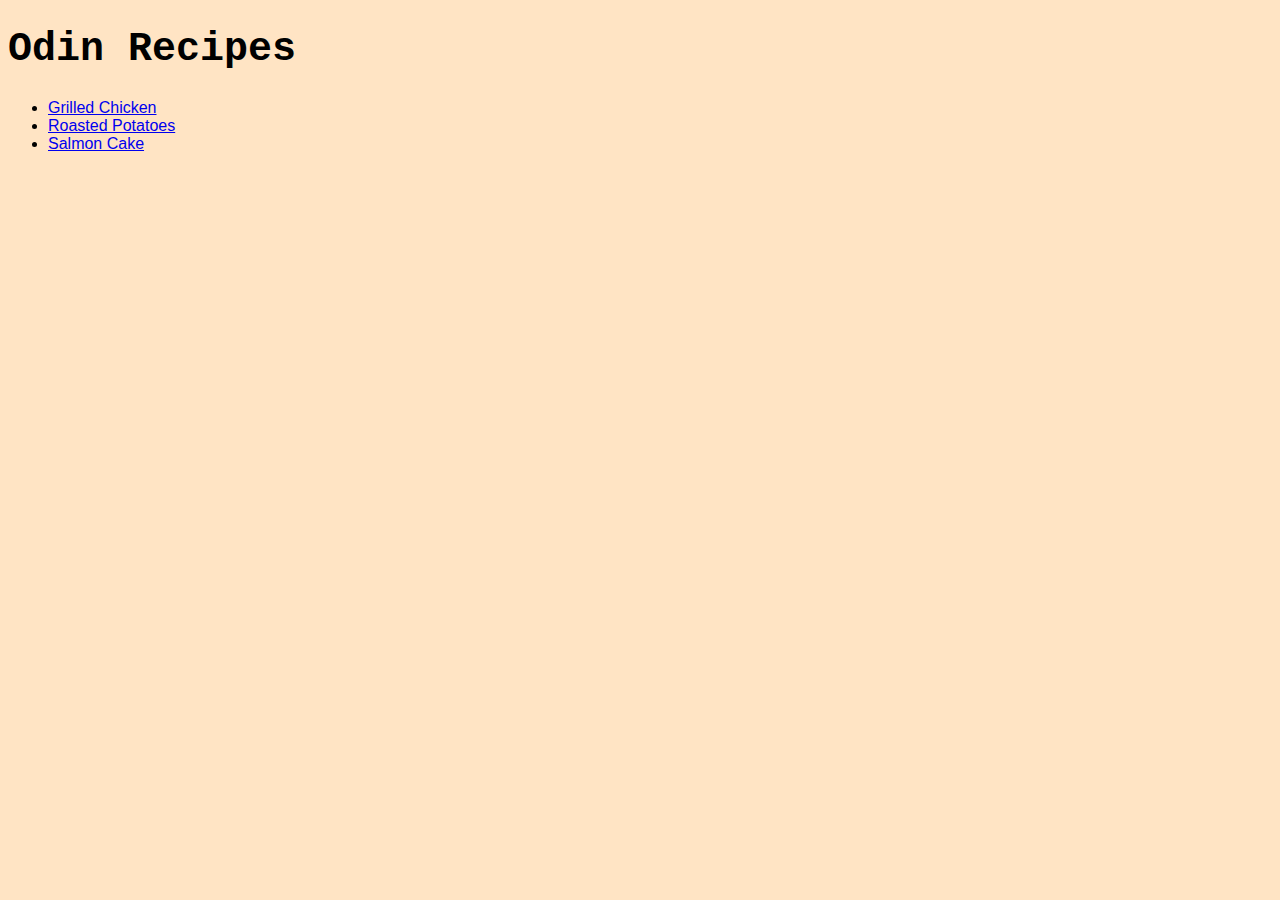
==== index.html @ ebcf6e03 "Added CSS Styling to Odin recipes" ====
<!DOCTYPE html>
<html lang="en">
<head>
    <meta charset="UTF-8">
    <meta name="viewport" content="width=device-width, initial-scale=1.0">
    <title>LazyRecipes</title>
    <link rel="stylesheet" href="style.css">
</head>
<body>
    <h1>Odin Recipes</h1>
    <ul>
        <li><a href="recipes/grilledChicken.html">Grilled Chicken</a></li>
        <li><a href="recipes/roastedPotatoes.html">Roasted Potatoes</a></li>
        <li><a href="recipes/salmonCake.html">Salmon Cake</a></li>
    </ul>
   
</body>
</html>
---- style.css ----
body {
    background-color: bisque;
    text-align: justify;
    font-family: Arial, Helvetica, sans-serif;
}

h1 {
    text-align: justify;
    font-size: 40px;
    font-family: 'Courier New', Courier, monospace;
    font-weight: 1200;
}

h2 {
    text-align: justify;
    font-family: 'Courier New', Courier, monospace;
}

.note {
    background-color: azure;
    font-weight: bold;
}
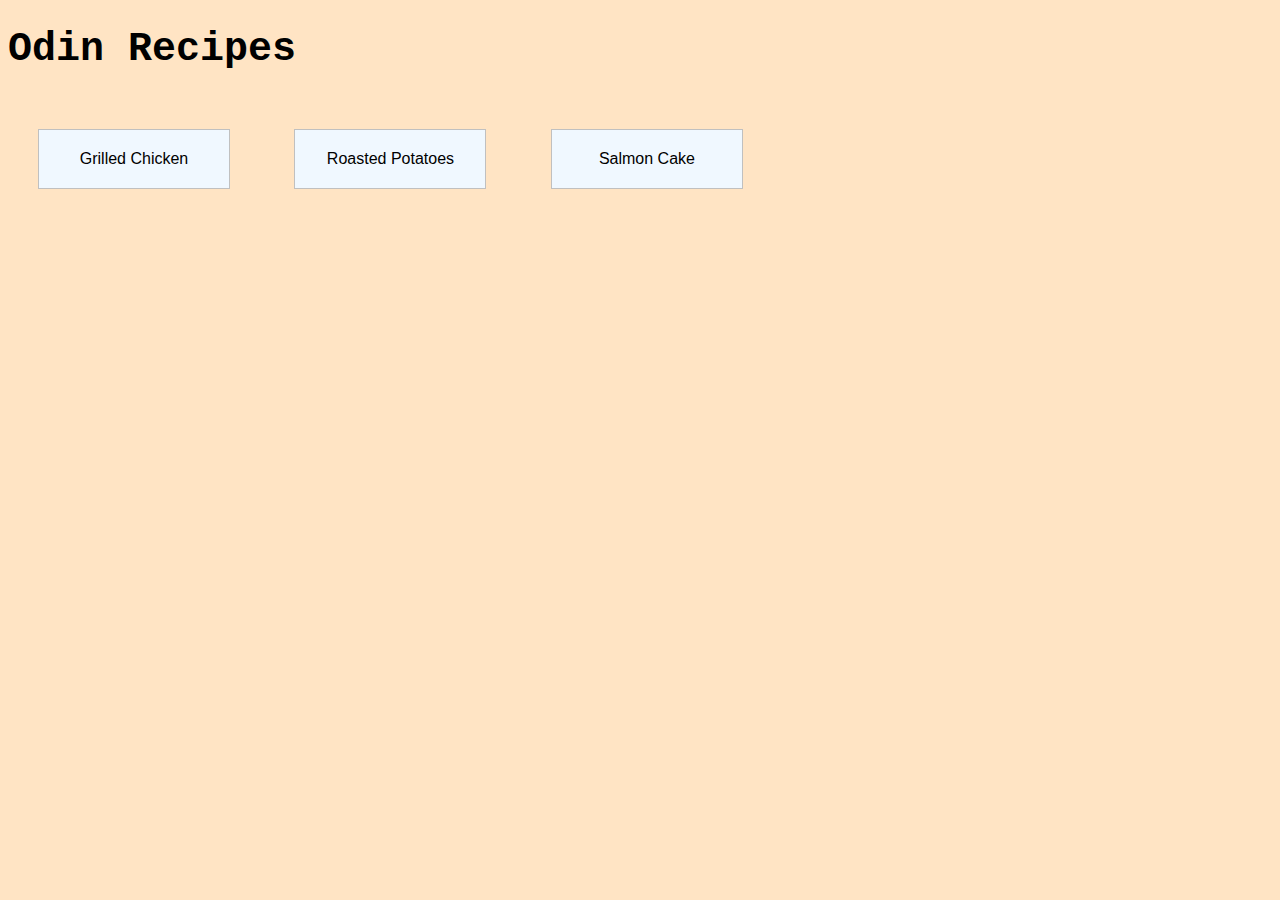
==== commit 1bf120e1: "Update links to button style" ====
--- a/index.html
+++ b/index.html
@@ -8,11 +8,9 @@
 </head>
 <body>
     <h1>Odin Recipes</h1>
-    <ul>
-        <li><a href="recipes/grilledChicken.html">Grilled Chicken</a></li>
-        <li><a href="recipes/roastedPotatoes.html">Roasted Potatoes</a></li>
-        <li><a href="recipes/salmonCake.html">Salmon Cake</a></li>
-    </ul>
+        <a href="recipes/grilledChicken.html">Grilled Chicken</a></li>
+        <a href="recipes/roastedPotatoes.html">Roasted Potatoes</a></li>
+        <a href="recipes/salmonCake.html">Salmon Cake</a></li>
    
 </body>
 </html>--- a/style.css
+++ b/style.css
@@ -19,4 +19,16 @@
 .note {
     background-color: azure;
     font-weight: bold;
-}+}
+
+a {
+    display: inline-block;
+    text-decoration: none;
+    background-color: aliceblue;
+    padding: 20px;
+    width: 150px;
+    border: 1px solid silver;
+    margin: 30px;
+    text-align: center;
+    color: black;
+}
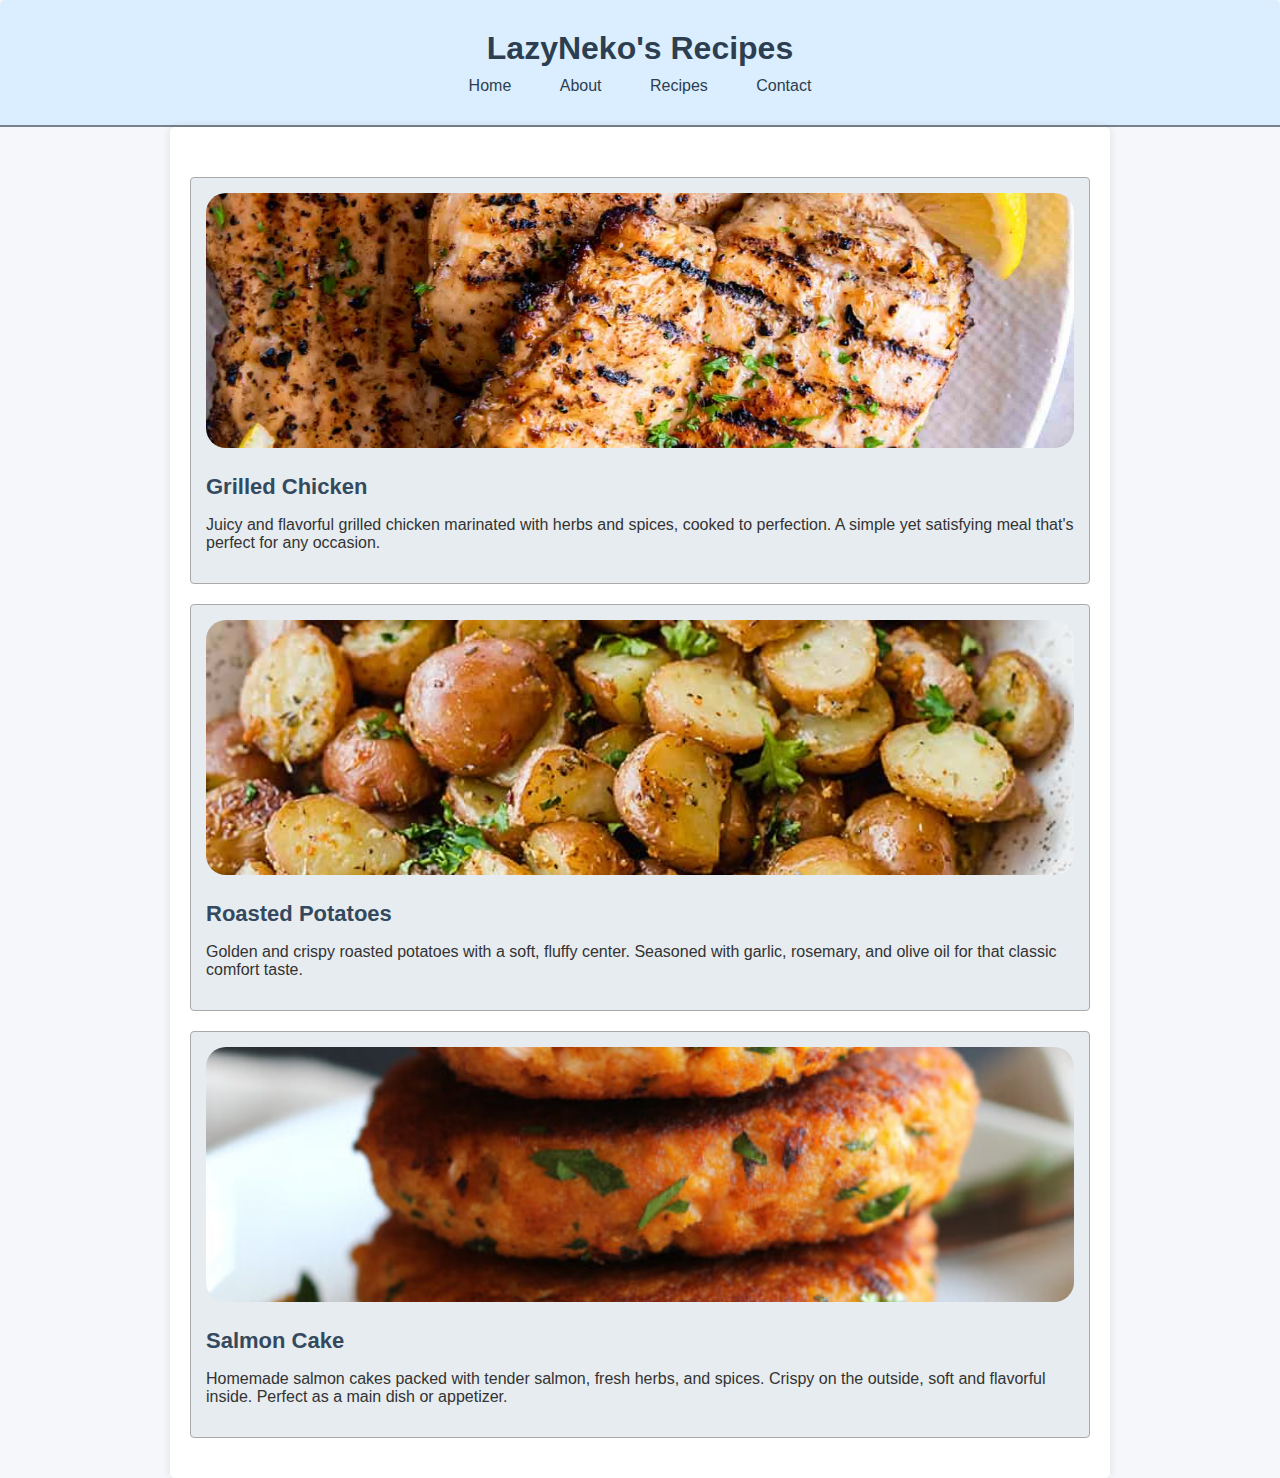
==== commit a4d176b2: "Redesign the index.html page with appealing looks" ====
--- a/index.html
+++ b/index.html
@@ -1,16 +1,55 @@
 <!DOCTYPE html>
 <html lang="en">
+
 <head>
     <meta charset="UTF-8">
     <meta name="viewport" content="width=device-width, initial-scale=1.0">
     <title>LazyRecipes</title>
     <link rel="stylesheet" href="style.css">
 </head>
+
 <body>
-    <h1>Odin Recipes</h1>
-        <a href="recipes/grilledChicken.html">Grilled Chicken</a></li>
-        <a href="recipes/roastedPotatoes.html">Roasted Potatoes</a></li>
-        <a href="recipes/salmonCake.html">Salmon Cake</a></li>
-   
+    <header>
+        <h1>LazyNeko's Recipes</h1>
+        <nav>
+            <a href="">Home</a>
+            <a href="">About</a>
+            <a href="">Recipes</a>
+            <a href="">Contact</a>
+        </nav>
+    </header>
+
+    <div class="container">
+
+        <div class="recipes">
+
+            <div class="recipe">
+                <a href="recipes/grilledChicken.html">
+                    <img src="./images/grilled-chicken.jpg" alt="Grilled Chicken">
+                </a>
+                <h3>Grilled Chicken</h3>
+                <p>Juicy and flavorful grilled chicken marinated with herbs and spices, cooked to perfection. A simple yet satisfying meal that's perfect for any occasion.</p>
+            </div>
+            
+            <div class="recipe">
+                <a href="recipes/roastedPotatoes.html">
+                    <img src="./images/roastedPotatoes2.jpg" alt="Roasted Potatoes">
+                </a>
+                <h3>Roasted Potatoes</h3>
+                <p>Golden and crispy roasted potatoes with a soft, fluffy center. Seasoned with garlic, rosemary, and olive oil for that classic comfort taste.</p>
+            </div>
+            
+            <div class="recipe">
+                <a href="recipes/salmonCake.html">
+                    <img src="./images/salmonCake.jpg" alt="Salmon Cake">
+                </a>
+                <h3>Salmon Cake</h3>
+                <p>Homemade salmon cakes packed with tender salmon, fresh herbs, and spices. Crispy on the outside, soft and flavorful inside. Perfect as a main dish or appetizer.</p>
+            </div>
+            
+        </div>
+    </div>
+
 </body>
+
 </html>--- a/style.css
+++ b/style.css
@@ -1,34 +1,87 @@
 body {
-    background-color: bisque;
-    text-align: justify;
-    font-family: Arial, Helvetica, sans-serif;
+    margin: 0;
+    padding: 0;
+    font-family: Arial, sans-serif;
+    background-color: #f5f7fa;
+    color: #333;
 }
 
-h1 {
-    text-align: justify;
-    font-size: 40px;
-    font-family: 'Courier New', Courier, monospace;
-    font-weight: 1200;
+/* Container */
+.container {
+    width: 900px;
+    margin: 0 auto;
+    padding: 20px;
+    background-color: #ffffff;
+    box-shadow: 0 0 10px rgba(0,0,0,0.1);
+    border-radius: 5px;
 }
 
-h2 {
-    text-align: justify;
-    font-family: 'Courier New', Courier, monospace;
+/* Header */
+header {
+    text-align: center;
+    padding: 30px 0;
+    background-color: #dbeeff;
+    border-bottom: 2px solid rgb(120, 130, 140);
+    border-radius: 5px 5px 0 0;
 }
 
-.note {
-    background-color: azure;
-    font-weight: bold;
+/* Title */
+header h1 {
+    margin: 0;
+    font-size: 32px;
+    color: #2c3e50;
 }
 
-a {
-    display: inline-block;
+/* Navbar */
+nav {
+    margin-top: 10px;
+}
+
+nav a {
+    margin: 0 12px;
     text-decoration: none;
-    background-color: aliceblue;
-    padding: 20px;
-    width: 150px;
-    border: 1px solid silver;
-    margin: 30px;
-    text-align: center;
-    color: black;
+    color: #2c3e50;
+    padding: 5px 10px;
+    border-radius: 4px;
+    transition: background-color 0.3s, color 0.3s;
 }
+
+nav a:hover {
+    background-color: #2c3e50;
+    color: #ffffff;
+}
+
+/* Recipes Section */
+.recipes {
+    margin-top: 30px;
+}
+
+/* Recipe Card */
+.recipe {
+    padding: 15px;
+    background-color: #e6ecf0;
+    border: 1px solid #aaa;
+    border-radius: 4px;
+    margin-bottom: 20px;
+    transition: background-color 0.3s;
+}
+
+.recipe:hover {
+    background-color: #dde4e9;
+}
+
+/* Recipe Title */
+.recipe h3 {
+    font-size: 22px;
+    margin-bottom: 8px;
+    color: #34495e;
+}
+
+div img {
+    width: 100%;
+    height: 255px;
+    object-fit: cover;
+    object-position: center center;
+    border-radius: 20px 20px 20px 20px;
+}
+
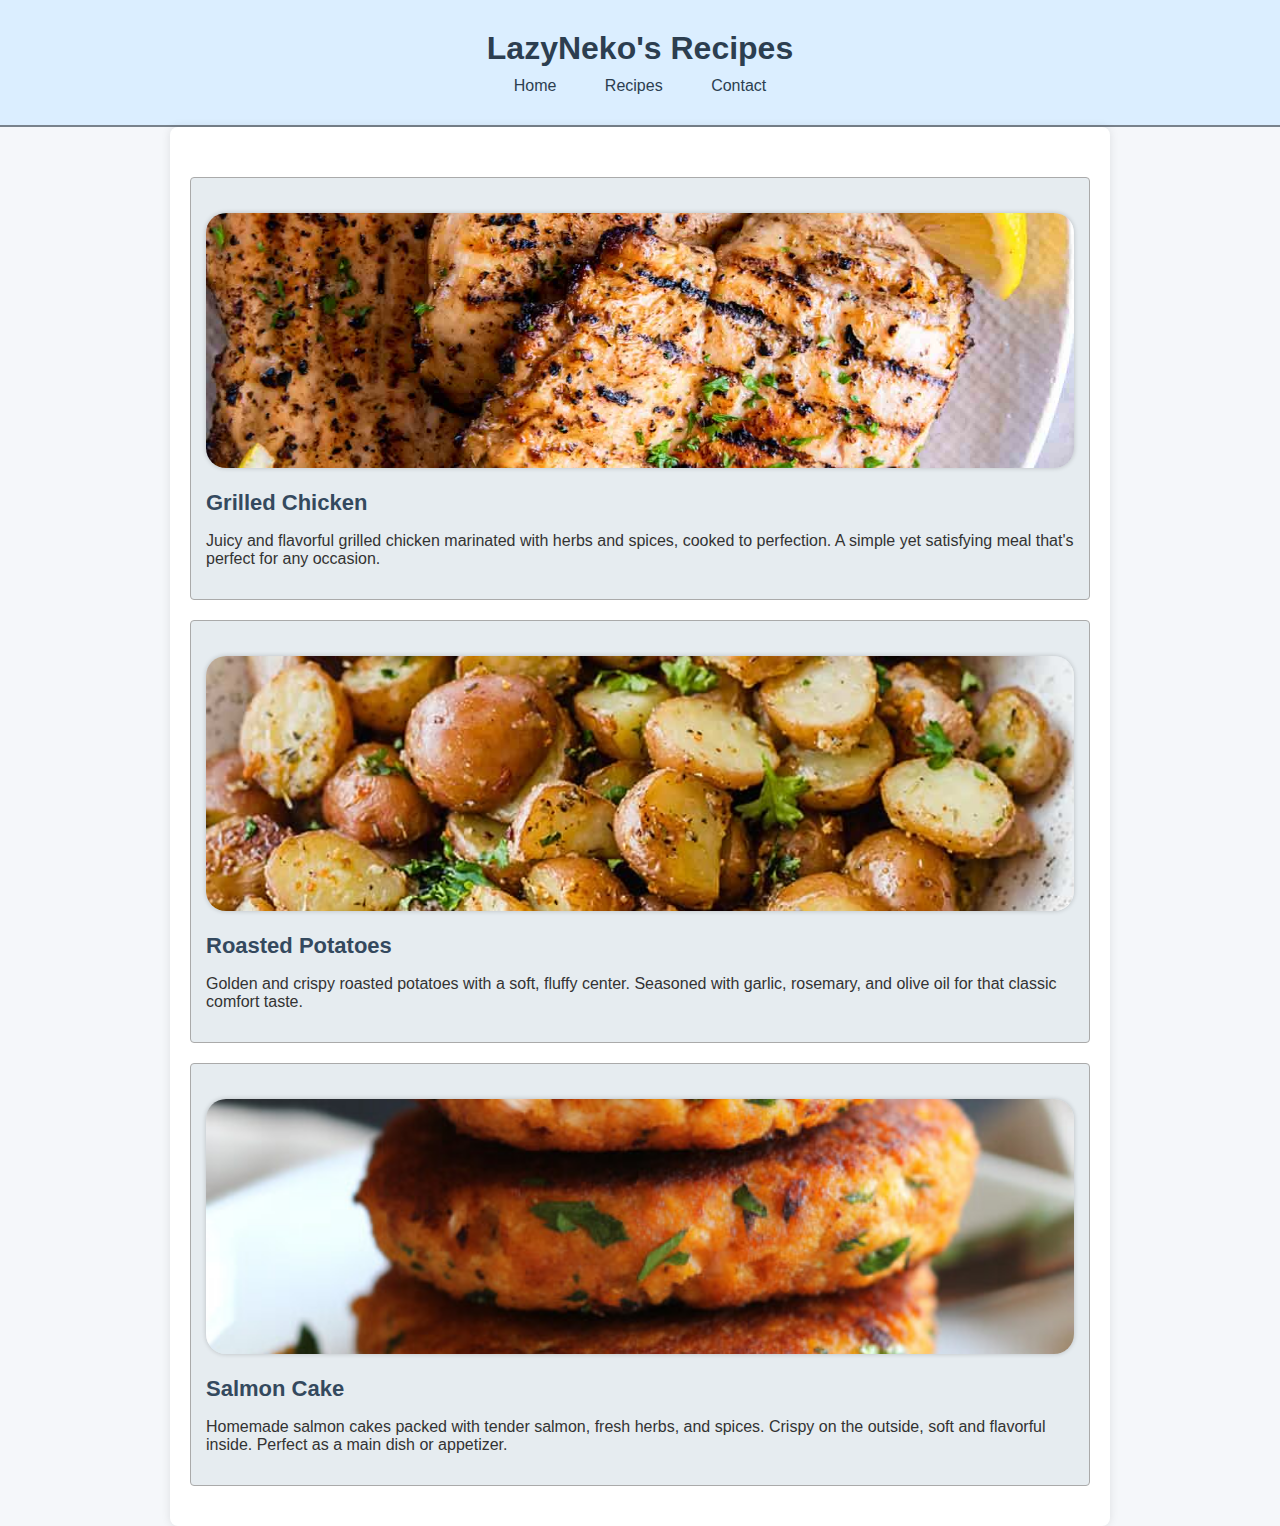
==== commit cb97e45a: "Create contact.html page with the corresponding design" ====
--- a/index.html
+++ b/index.html
@@ -11,11 +11,11 @@
 <body>
     <header>
         <h1>LazyNeko's Recipes</h1>
+
         <nav>
-            <a href="">Home</a>
-            <a href="">About</a>
+            <a href="index.html">Home</a>
             <a href="">Recipes</a>
-            <a href="">Contact</a>
+            <a href="./pages/contact.html">Contact</a>
         </nav>
     </header>
 
--- a/style.css
+++ b/style.css
@@ -13,7 +13,7 @@
     padding: 20px;
     background-color: #ffffff;
     box-shadow: 0 0 10px rgba(0,0,0,0.1);
-    border-radius: 5px;
+    border-radius: 8px;
 }
 
 /* Header */
@@ -22,7 +22,6 @@
     padding: 30px 0;
     background-color: #dbeeff;
     border-bottom: 2px solid rgb(120, 130, 140);
-    border-radius: 5px 5px 0 0;
 }
 
 /* Title */
@@ -51,8 +50,24 @@
     color: #ffffff;
 }
 
+
+/* Recipe Image */
+img {
+    display: block;
+    margin: 20px auto;
+    border-radius: 8px;
+    box-shadow: 0 0 5px rgba(0,0,0,0.2);
+}
+
 /* Recipes Section */
 .recipes {
+    margin-top: 30px;
+}
+
+/* Section Titles */
+h2 {
+    border-bottom: 1px solid #ccc;
+    padding-bottom: 5px;
     margin-top: 30px;
 }
 
@@ -77,7 +92,7 @@
     color: #34495e;
 }
 
-div img {
+.recipe img {
     width: 100%;
     height: 255px;
     object-fit: cover;
@@ -85,3 +100,35 @@
     border-radius: 20px 20px 20px 20px;
 }
 
+.note {
+    font-style: italic;
+    color: #555;
+    background-color: #eef;
+    padding: 10px;
+    border-radius: 5px;
+}
+
+ul, ol {
+    margin-left: 20px;
+}
+
+
+.contact-info {
+    text-align: center;
+    margin-top: 30px;
+}
+.contact-info a {
+        display: inline-block;
+        margin: 0 20px;
+        text-decoration: none;
+        background-color: #dbeeff; /* Soft background */
+        color: #2c3e50;
+        padding: 10px 20px;
+        border-radius: 4px;
+        transition: background-color 0.3s, color 0.3s;
+}
+
+.contact-info a:hover {
+    background-color: #2c3e50;
+    color: #ffffff;
+}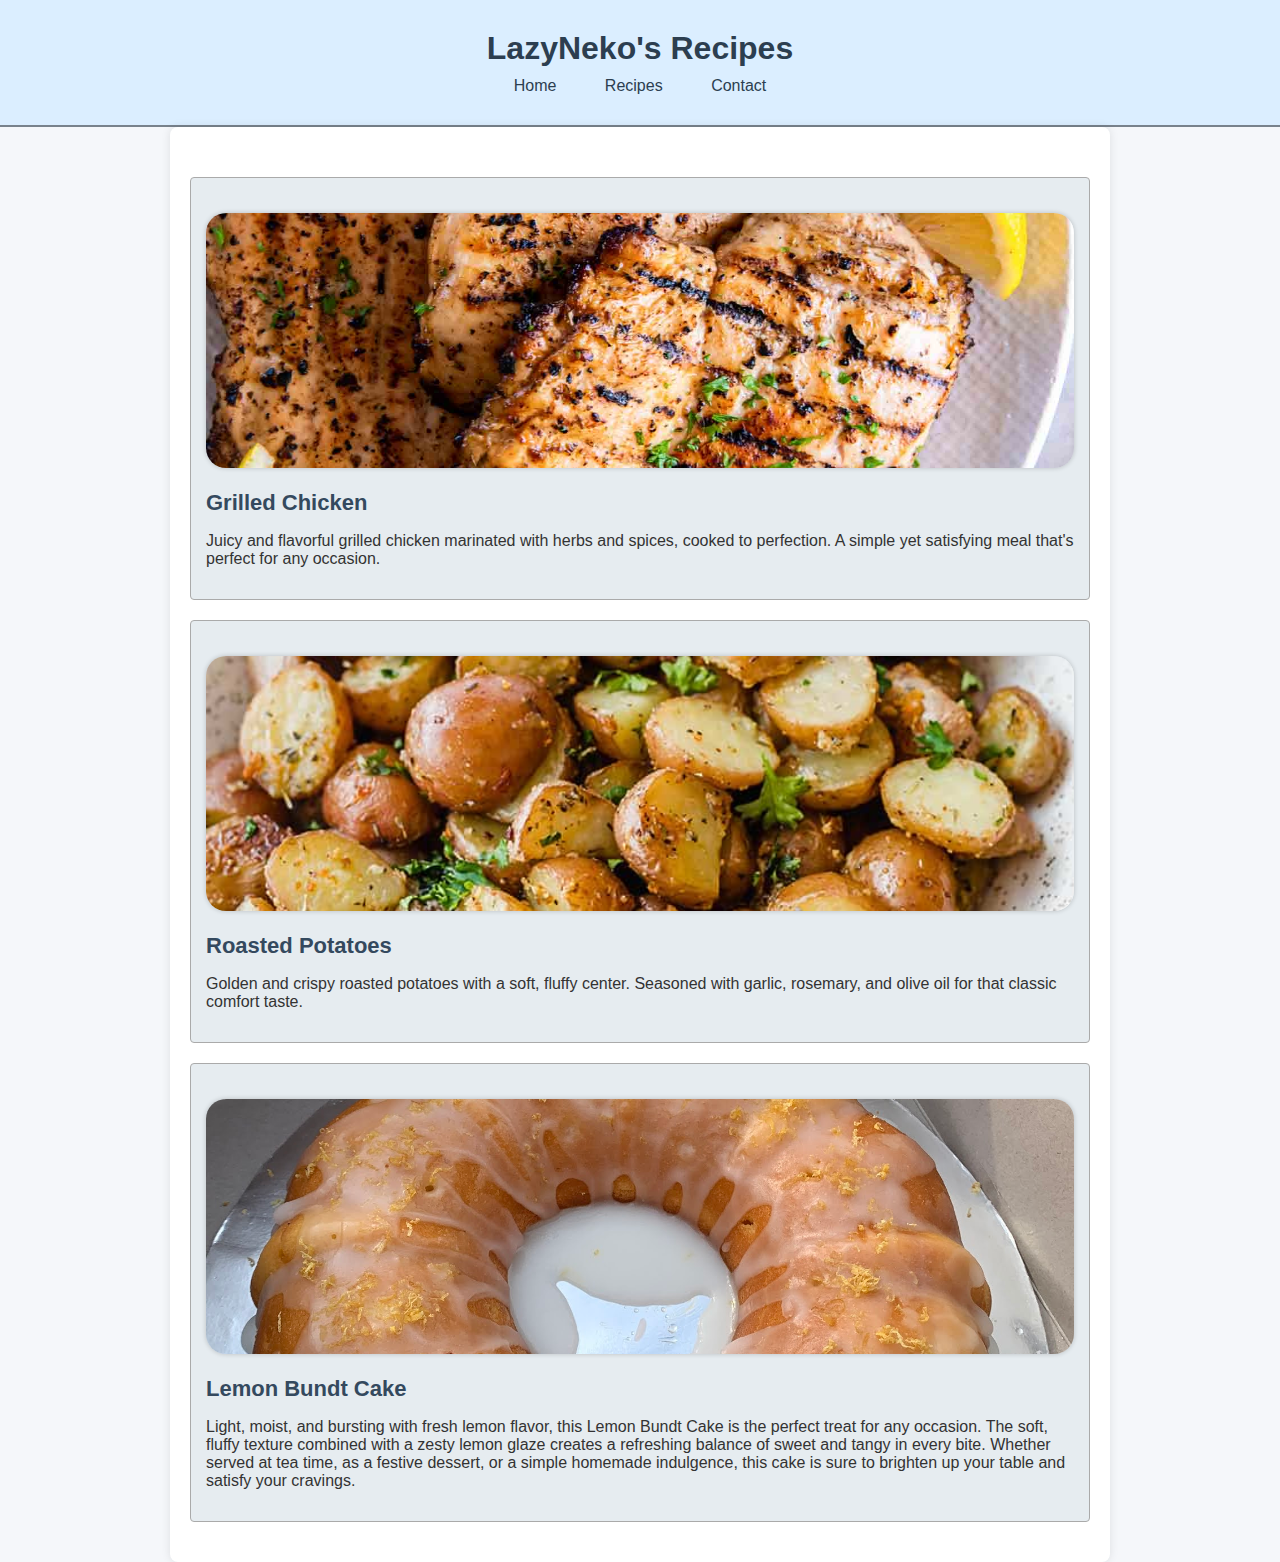
==== commit db37188c: "Place lemon bundt cake on index page" ====
--- a/index.html
+++ b/index.html
@@ -41,10 +41,10 @@
             
             <div class="recipe">
                 <a href="recipes/salmonCake.html">
-                    <img src="./images/salmonCake.jpg" alt="Salmon Cake">
+                    <img src="./images/lemonBundtCake.jpeg" alt="Salmon Cake">
                 </a>
-                <h3>Salmon Cake</h3>
-                <p>Homemade salmon cakes packed with tender salmon, fresh herbs, and spices. Crispy on the outside, soft and flavorful inside. Perfect as a main dish or appetizer.</p>
+                <h3>Lemon Bundt Cake</h3>
+                <p>Light, moist, and bursting with fresh lemon flavor, this Lemon Bundt Cake is the perfect treat for any occasion. The soft, fluffy texture combined with a zesty lemon glaze creates a refreshing balance of sweet and tangy in every bite. Whether served at tea time, as a festive dessert, or a simple homemade indulgence, this cake is sure to brighten up your table and satisfy your cravings.</p>
             </div>
             
         </div>
